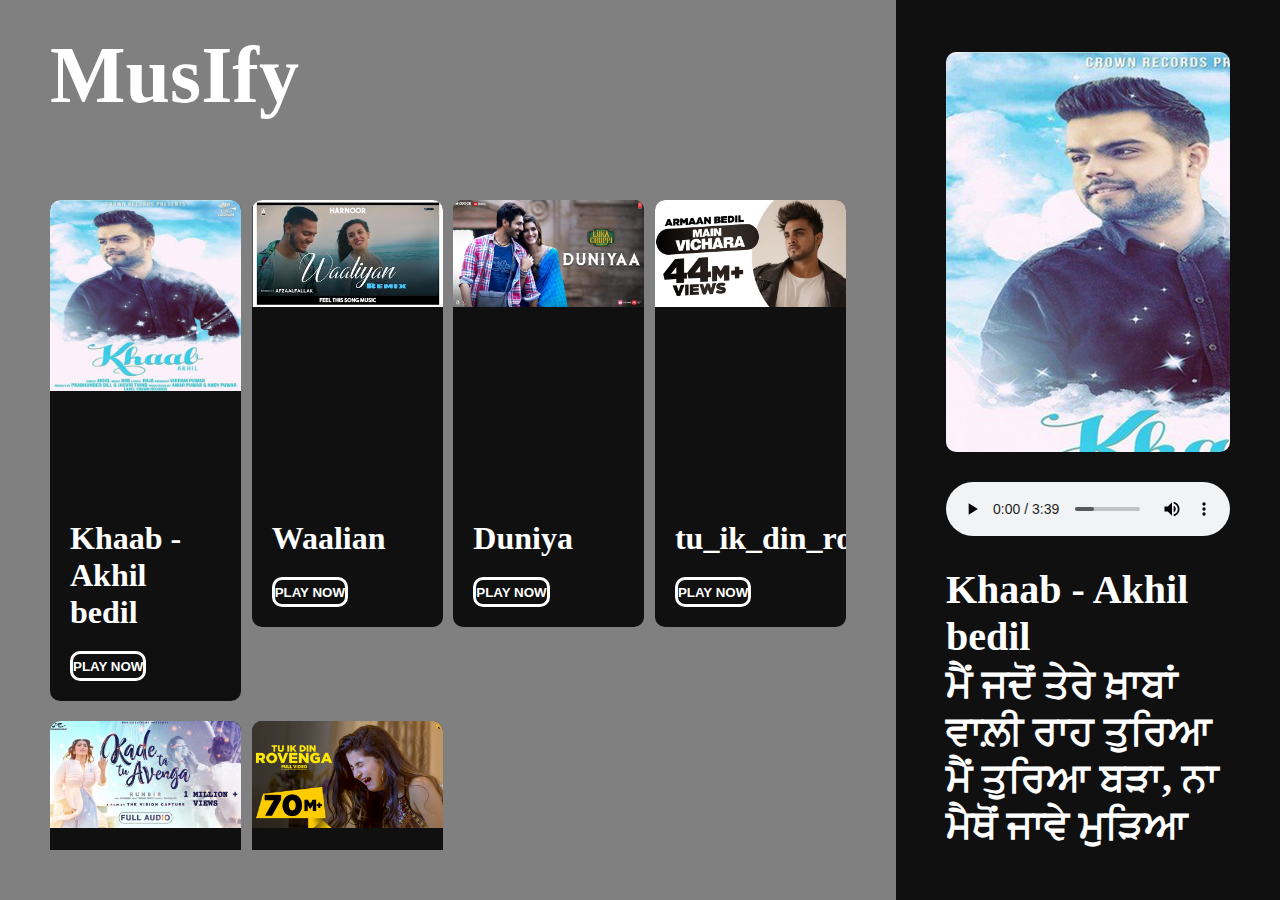
==== index.html @ 0dc56a6f "music player with html-css" ====
<!DOCTYPE html>
<html lang="en">
<head>
    <meta charset="UTF-8">
    <meta http-equiv="X-UA-Compatible" content="IE=edge">
    <meta name="viewport" content="width=device-width, initial-scale=1.0">
    <link rel="stylesheet" href="style.css">
    <title>Music Player</title>
</head>
<body>
    <section class="container">

        <div class="section_1">
            <header class="header">
                <p>
                    MusIfy
                </p>
            </header>
            <div class="audios">
                <div class="audio">
                    <div class="audio_img">
                        <img src="./thumbnail/img1.jpg"/>
                    </div>
                    <div class="audio_detail">
                        <h1 class="audio_title">Khaab - Akhil bedil</h1>
                        <button class="btn">Play   now</button>
                    </div>
                </div>
                <div class="audio">
                    <div class="audio_img">
                        <img src="./thumbnail/img2.jpg"/>
                    </div>
                    <div class="audio_detail">
                        <h1 class="audio_title">Waalian</h1>
                        <button class="btn">Play   now</button>
                    </div>
                </div>
                <div class="audio">
                    <div class="audio_img">
                        <img src="./thumbnail/img3.jpg"/>
                    </div>
                    <div class="audio_detail">
                        <h1 class="audio_title">Duniya</h1>
                        <button class="btn">Play   now</button>
                    </div>
                </div>
                <div class="audio">
                    <div class="audio_img">
                        <img src="./thumbnail/img4.jpg"/>
                    </div>
                    <div class="audio_detail">
                        <h1 class="audio_title">tu_ik_din_rovega</h1>
                        <button class="btn">Play   now</button>
                    </div>
                </div>
                <div class="audio">
                    <div class="audio_img">
                        <img src="./thumbnail/img5.jpg"/>
                    </div>
                    <div class="audio_detail">
                        <h1 class="audio_title">main vichara</h1>
                        <button class="btn">Play   now</button>
                    </div>
                </div>
                <div class="audio">
                    <div class="audio_img">
                        <img src="./thumbnail/img6.jpg"/>
                    </div>
                    <div class="audio_detail">
                        <h1 class="audio_title">Kade ta tu avenge</h1>
                        <button class="btn">Play   now</button>
                    </div>
                </div>
            </div>
        </div>

        <!---  section_2   -->
        <div class="section_2">
            <div class="thumbnail">
                <img src="./thumbnail/img1.jpg" alt="" >
            </div>
            <audio class="audio_player" src="./audio/KHAAB __ AKHIL __ PARMISH VERMA __ NEW PUNJABI SONG 2018 __ CROWN RECORDS __.mp3" controls></audio>
            <h1 class="audio_player_title">
                Khaab - Akhil bedil
                <br>
                ਮੈਂ ਜਦੋਂ ਤੇਰੇ ਖ਼ਾਬਾਂ ਵਾਲ਼ੀ ਰਾਹ ਤੁਰਿਆ
                ਮੈਂ ਤੁਰਿਆ ਬੜਾ, ਨਾ ਮੈਥੋਂ ਜਾਵੇ ਮੁੜਿਆ
            </h1>
            
        </div>

    </section>

    <script src="script.js"></script>
</body>
</html>
---- style.css ----
*{
    margin: 0px;
    padding: 0px;
    box-sizing: border-box;
}

.container{
    width: 100%;
    height: 100vh;
    background-color: gray;
    display: flex;

}
.section_1{
    width: 70%;
    height: 100vh;
    /*background-color: red;*/
}
.header{
    width: 100%;
    height: 150px;
    /*background-color: yellow;*/
    display: flex;
    align-items: center;
    font-size: 80px;
    font-family: segoe uI;
    font-weight: bold;
    color: white;
    padding-left: 50px;
}
.audios{
    height: 700px;
    width: 100%;
    /*background-color: gray;*/
    padding: 50px;
    display: flex;
    align-items: flex-start;
    flex-wrap: wrap;
    overflow-y: scroll; /* for giving own scroll bar*/
    column-gap: calc(4%/3);
    row-gap: 20px;

}

.audio{
    height: auto;
    min-height: 400px;
    width: 24%;
    background-color: #101010;
    border-radius: 10px;
    overflow: hidden;
}
.audio_img{
    height: 300px;
    width: 100%;
    /*background-color: yellow;*/
    overflow: hidden;
}
.audio_img > img {
    
    width: 100%;
}
.audio_detail{
    padding: 20px;
}
.audio_title{
    font-family: segoe uI;
    color: white;
}
.btn{
    padding-top: 10px 50px;
    margin-top: 20px;
    border: 3px solid white;
    color: white;
    text-transform: uppercase;
    font-weight: bold;
    background-color: transparent;
    height: 30px;
    border-radius: 10px;
    cursor: pointer;
    transition: 0.3s;
}
.btn:hover{
    background-color: #f5680c;
    border: 3px solid #f5680c;
    
}


::-webkit-scrollbar {
    width: 10px;
}
::-webkit-scrollbar-thumb {
    background: white;
    border-radius: 10px;
}



/*-------------------section 2--------------------------*/
.section_2{
    width: 30%;
    height: 100vh;
    background-color: #101010;
    padding: 50px;
    display: flex;
    flex-direction: column;
    row-gap: 30px;
    justify-content: center;
}
.thumbnail{
    width:100%;
    height: 400px;
    /*background-color: red;*/
    overflow: hidden;
    border-radius: 10px;
}
.audio_player{
    width: 100%;
}
.audio_player_title{
    font-family: segoe uI;
    color: white;
    font-size: 40px;
    font-weight: bold;
}
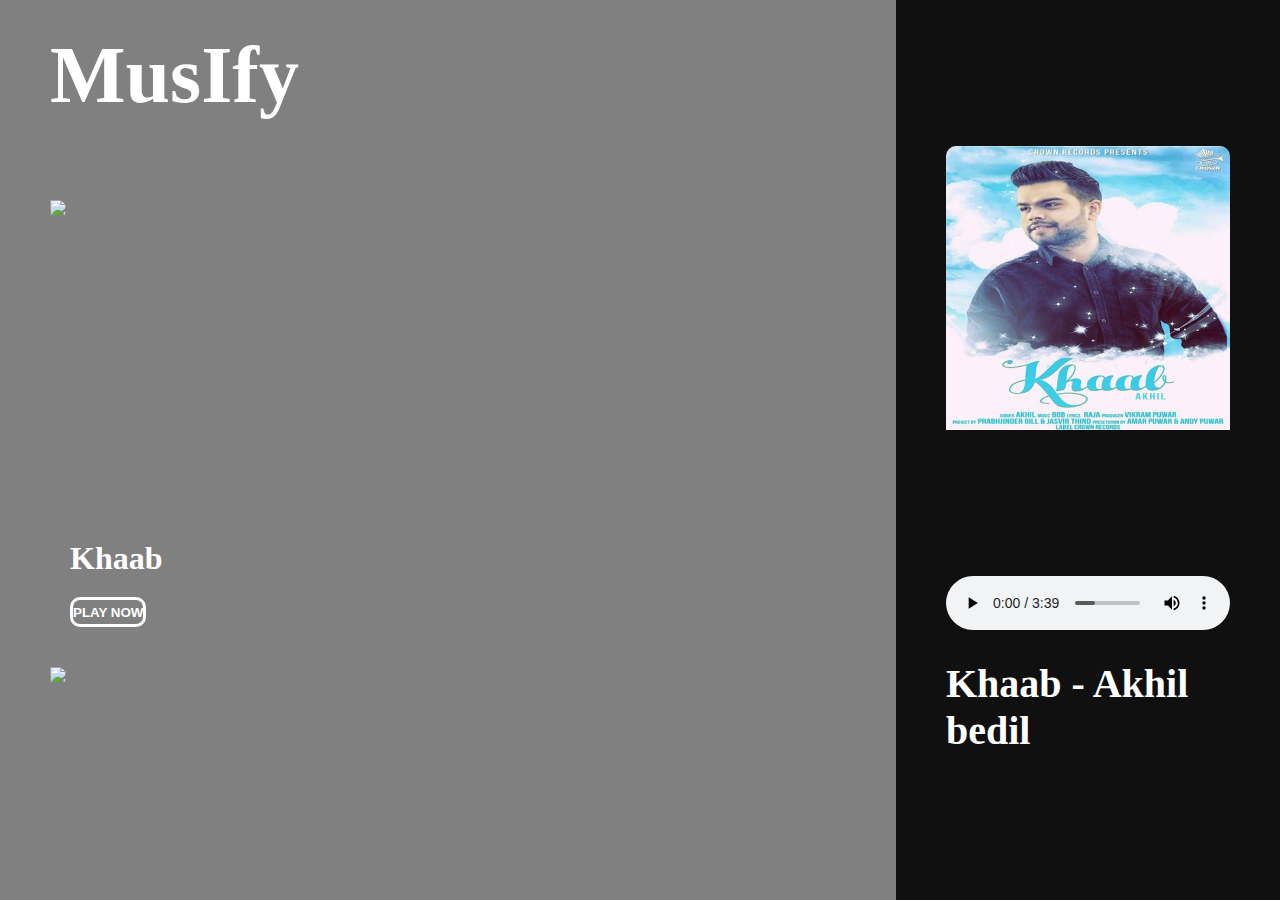
==== commit 316fb484: "music player" ====
--- a/index.html
+++ b/index.html
@@ -16,14 +16,14 @@
                     MusIfy
                 </p>
             </header>
-            <div class="audios">
-                <div class="audio">
+            <div class="audios" id="audios">
+            <!----    <div class="audio">
                     <div class="audio_img">
                         <img src="./thumbnail/img1.jpg"/>
                     </div>
                     <div class="audio_detail">
                         <h1 class="audio_title">Khaab - Akhil bedil</h1>
-                        <button class="btn">Play   now</button>
+                        <button class="btn" onclick="playAudio(1)">Play   now</button>
                     </div>
                 </div>
                 <div class="audio">
@@ -32,7 +32,7 @@
                     </div>
                     <div class="audio_detail">
                         <h1 class="audio_title">Waalian</h1>
-                        <button class="btn">Play   now</button>
+                        <button class="btn" onclick="playAudio(2)">Play   now</button>
                     </div>
                 </div>
                 <div class="audio">
@@ -41,7 +41,7 @@
                     </div>
                     <div class="audio_detail">
                         <h1 class="audio_title">Duniya</h1>
-                        <button class="btn">Play   now</button>
+                        <button class="btn" onclick="playAudio(3)">Play   now</button>
                     </div>
                 </div>
                 <div class="audio">
@@ -50,7 +50,7 @@
                     </div>
                     <div class="audio_detail">
                         <h1 class="audio_title">tu_ik_din_rovega</h1>
-                        <button class="btn">Play   now</button>
+                        <button class="btn" onclick="playAudio(4)">Play   now</button>
                     </div>
                 </div>
                 <div class="audio">
@@ -59,7 +59,7 @@
                     </div>
                     <div class="audio_detail">
                         <h1 class="audio_title">main vichara</h1>
-                        <button class="btn">Play   now</button>
+                        <button class="btn" onclick="playAudio(5)">Play   now</button>
                     </div>
                 </div>
                 <div class="audio">
@@ -68,23 +68,21 @@
                     </div>
                     <div class="audio_detail">
                         <h1 class="audio_title">Kade ta tu avenge</h1>
-                        <button class="btn">Play   now</button>
+                        <button class="btn" onclick="playAudio(6)">Play   now</button>
                     </div>
-                </div>
+                </div> -->
             </div>
         </div>
 
         <!---  section_2   -->
         <div class="section_2">
             <div class="thumbnail">
-                <img src="./thumbnail/img1.jpg" alt="" >
+                <img id="thumbnail_id" src="./thumbnail/img1.jpg" alt="" >
             </div>
-            <audio class="audio_player" src="./audio/KHAAB __ AKHIL __ PARMISH VERMA __ NEW PUNJABI SONG 2018 __ CROWN RECORDS __.mp3" controls></audio>
-            <h1 class="audio_player_title">
+            <audio id="audio_player" class="audio_player" src="./audio/KHAAB __ AKHIL __ PARMISH VERMA __ NEW PUNJABI SONG 2018 __ CROWN RECORDS __.mp3" controls></audio>
+            <h1 id="audio_player_id" class="audio_player_title">
                 Khaab - Akhil bedil
-                <br>
-                ਮੈਂ ਜਦੋਂ ਤੇਰੇ ਖ਼ਾਬਾਂ ਵਾਲ਼ੀ ਰਾਹ ਤੁਰਿਆ
-                ਮੈਂ ਤੁਰਿਆ ਬੜਾ, ਨਾ ਮੈਥੋਂ ਜਾਵੇ ਮੁੜਿਆ
+               
             </h1>
             
         </div>
--- a/style.css
+++ b/style.css
@@ -115,6 +115,9 @@
     overflow: hidden;
     border-radius: 10px;
 }
+.thumbnail > img{
+    width: 100%;
+}
 .audio_player{
     width: 100%;
 }
